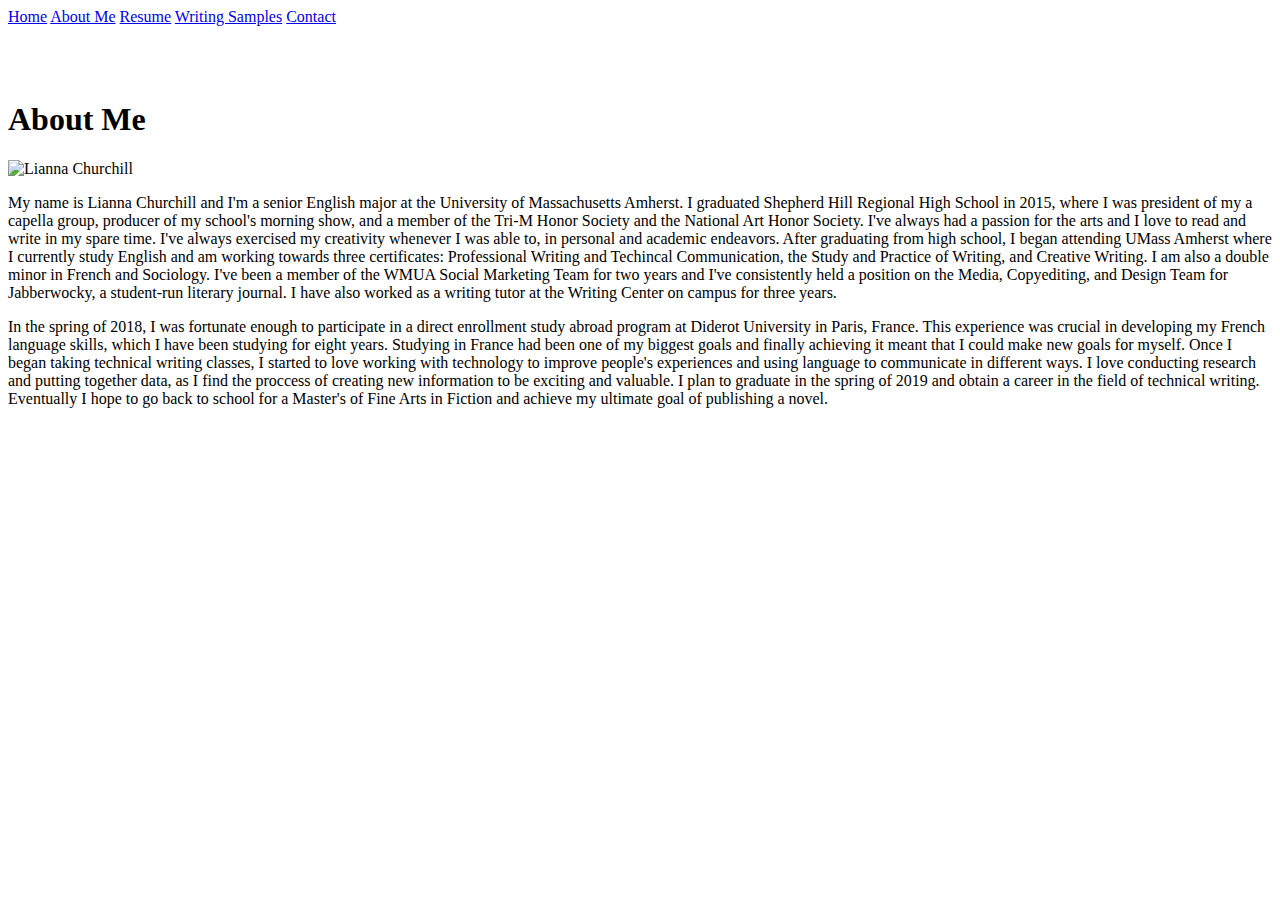
==== aboutme.html @ a36cda27 "Added portfolio HTML" ====
<!DOCTYPE html>
<html lang="en-US">
<head>
    <title>About Me</title>
    <link href="css/index.css" type="text/css" rel="stylesheet">
    <link href="https://fonts.googleapis.com/css?family=Montserrat" rel="stylesheet">
</head>
<body>
    <div class="navbar">
        <a href="index.html">Home</a>
        <a href="aboutme.html">About Me</a>
        <a href="resume.html">Resume</a>
        <a href="writingsamples.html">Writing Samples</a>
        <a href="contact.html">Contact</a>
    </div>
    <br><br><br>
    <h1>About Me</h1>
    <img src="images/headshot.jpg.JPG" alt="Lianna Churchill">
    <p>My name is Lianna Churchill and I'm a senior English major at the University of Massachusetts Amherst. I graduated Shepherd Hill Regional High School in 2015, where I was president of my a capella group, producer of my school's morning show, and a member of the Tri-M Honor Society and the National Art Honor Society. I've always had a passion for the arts and I love to read and write in my spare time. I've always exercised my creativity whenever I was able to, in personal and academic endeavors. After graduating from high school, I began attending UMass Amherst where I currently study English and am working towards three certificates: Professional Writing and Techincal Communication, the Study and Practice of Writing, and Creative Writing. I am also a double minor in French and Sociology. I've been a member of the WMUA Social Marketing Team for two years and I've consistently held a position on the Media, Copyediting, and Design Team for Jabberwocky, a student-run literary journal. I have also worked as a writing tutor at the Writing Center on campus for three years. </p>
    <p style="height: 180px"> In the spring of 2018, I was fortunate enough to participate in a direct enrollment study abroad program at Diderot University in Paris, France. This experience was crucial in developing my French language skills, which I have been studying for eight years. Studying in France had been one of my biggest goals and finally achieving it meant that I could make new goals for myself. Once I began taking technical writing classes, I started to love working with technology to improve people's experiences and using language to communicate in different ways. I love conducting research and putting together data, as I find the proccess of creating new information to be exciting and valuable. I plan to graduate in the spring of 2019 and obtain a career in the field of technical writing. Eventually I hope to go back to school for a Master's of Fine Arts in Fiction and achieve my ultimate goal of publishing a novel. </p>

</body>
</html>
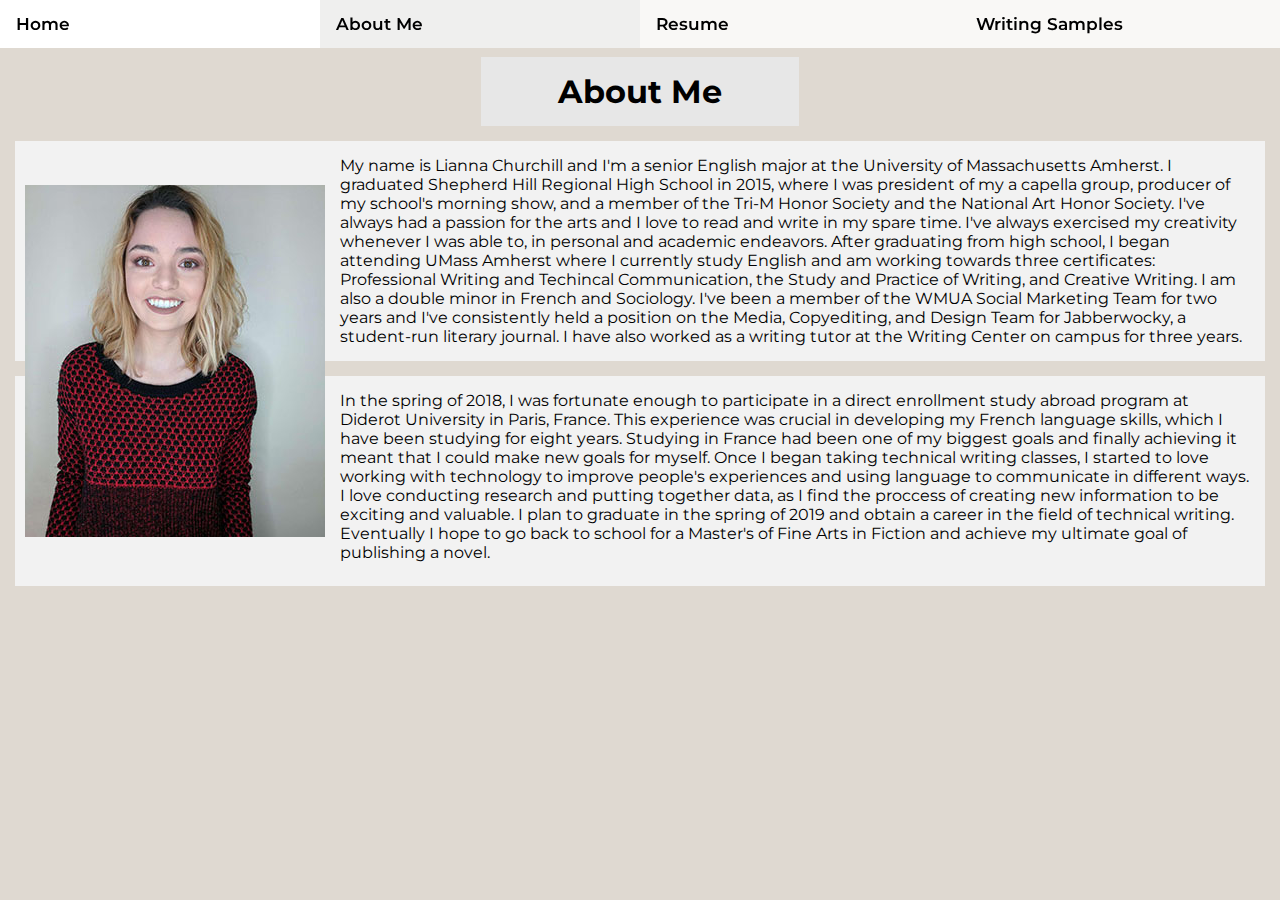
==== commit fc37aeca: "removed contact page embedded resume added a subtitle" ====
--- a/aboutme.html
+++ b/aboutme.html
@@ -8,10 +8,9 @@
 <body>
     <div class="navbar">
         <a href="index.html">Home</a>
-        <a href="aboutme.html">About Me</a>
+        <a href="aboutme.html" class="active">About Me</a>
         <a href="resume.html">Resume</a>
         <a href="writingsamples.html">Writing Samples</a>
-        <a href="contact.html">Contact</a>
     </div>
     <br><br><br>
     <h1>About Me</h1>
--- a/css/index.css
+++ b/css/index.css
@@ -0,0 +1,243 @@
+body,html {
+    height: 100%;
+    margin: 0;
+    font-family: 'Montserrat', sans-serif;
+    background-color: #DFD9D1;
+}
+.bg { /*sets background image on home and contact pg*/
+    background-image: url(../images/workspace.jpg);
+    height: 100%;
+    background-position: center;
+    background-repeat: no-repeat;
+    background-size: cover;
+    display: flex;
+    align-items: center;
+    justify-content: center;
+}
+h1 {
+    background-color: #E7E7E7;
+    text-align: center;
+    width: 9em;
+    padding: 15px;
+    margin: auto;
+}
+h2 {
+    background-color: #E7E7E7;
+    text-align: center;
+    width: 7em;
+    padding: 15px;
+    margin: 15px;
+}
+h3 {
+    background-color: rgba(255, 255, 255, .8);
+    color: black;
+    width: 200px;
+    height: 100px;
+    text-align: center;
+}
+p {
+    background-color: #F2F2F2;
+    padding: 15px;
+    margin: 15px;
+}
+ul {
+    background-color: #F2F2F2;
+    padding: 15px;
+    margin: 15px;
+}
+li {
+    margin-left: 15px;
+    margin-right: 15px;
+}
+hr { /*lines on resume*/
+    border: 2px solid black;
+}
+.navbar {
+    overflow: hidden;
+    background-color: rgba(255, 255, 255, .8);
+    color: black;
+    font-weight: 600;
+    display: flex;
+    position: fixed;
+    top: 0;
+    width: 100%;
+    z-index: 10;
+    height: 3em;
+}
+
+.navbar a {
+    float: left;
+    color: black;
+    text-align: center;
+    padding: 14px 16px;
+    text-decoration: none;
+    font-size: 17px;
+    text-align: center;
+    display: flex block;
+    flex: 100%;
+    justify-content: space-between;
+}
+
+.navbar a:hover {
+    background: white;
+    color: black;
+    transition: .8s ease;
+}
+
+.navbar a.active:not(:hover) {
+    background-color: rgba(236, 236, 236, 0.8);
+}
+.content {
+    text-align: center;
+}
+.icon { /*sets icons on home pg*/
+    display: inline-block;
+    text-align: center;
+    position: absolute;
+    top: 80%;
+}
+img { /*img on about me*/
+    float: left;
+    margin-top: 59px;
+    margin-left: 25px;
+    margin-right: 15px;
+    margin-bottom: 35px;
+}
+.resume { /*entire resume div*/
+    margin-top: 3em;
+    height: calc(100% - 3em);
+}
+.jobs p {
+    margin-bottom: 0;
+    padding-bottom: 5px;
+}
+.jobs ul {
+    margin-top: 0;
+    padding-top: 5px;
+}
+.contactinfo p{
+    text-align: center;
+    max-width: 500px;
+    margin-left: 125px;
+}
+.personal p {
+    margin-bottom: 0px;
+    padding-bottom: 0px;
+}
+.links p {
+    margin-top: 0px;
+    padding-top: 0px;
+}
+a.button {
+    padding: 10px;
+    margin: 0;
+    text-align: center;
+    text-decoration: none;
+    display: inline-block;
+    border: 3px #E7E7E7 solid;
+    height: 40px;
+    width: 300px;
+    vertical-align: middle;
+}
+a.button:link {
+    color: cadetblue;
+    background-color: rgba(255, 255, 255, .8);
+    position: relative;
+    text-decoration: none;
+}
+a.button:active {
+    color: darkcyan;
+}
+a.button:visited {
+    color: darkorange;
+    background-color: #ffc8aa;
+}
+a.button:hover {
+    color: black;
+    background-color: #D9D9D9;
+}
+a.links:link { /*specifies links not in nav bar*/
+        color:cadetblue;
+}
+a.links:visited {
+        color: darkgreen;
+}
+a.links:hover {
+        color:darkorange;
+        text-decoration: underline;
+}
+a.links:active {
+        color:cadetblue;
+}
+header {
+    text-align: center;
+    grid-area: header;
+    text-align: center;
+}
+.writing1 {
+    grid-area: writing1;
+}
+.writing2 {
+    grid-area: writing2;
+}
+.writing3 {
+    grid-area: writing3;
+}
+.writing4 {
+    grid-area: writing4;
+}
+.writing5 {
+    grid-area: writing5
+}
+.writing6 {
+    grid-area: writing6;
+}
+.gridwrapper h2 { /*style for the h2 heading in Writing Samples pg*/
+    margin-left: 41%;
+    margin-top: 20px;
+    margin-bottom: 30px;
+}
+.gridwrapper {
+    font-family: 'Montserrat', sans-serif;
+    color: black;
+    text-align: center;
+    margin-left: 100px;
+    margin-right: 100px;
+    display: grid;
+    grid-template-columns: 1fr 1fr 1fr;
+    grid-gap: 10px;
+    grid-template-areas:
+        "header header header"
+        "writing1 writing2 writing3"
+        "writing4 writing5 writing6";
+}
+.gridwrapper p {
+    padding: 20px;
+}
+.gridwrapper h3 {
+    padding: 10px;
+    position: relative;
+    height: 80px;
+    top: 30px;
+    vertical-align: middle;
+    margin-left: 70px;
+    text-align: center;
+}
+.contact p { /*only paragraph on Contact pg*/
+    text-align: center;
+    position: absolute;
+    top: 65%;
+    left: 24%;
+    margin: auto;
+    background-color: transparent;
+}
+
+#name {
+    position: relative;
+    display: flex;
+    justify-content: center;
+}
+#name .subtitle {
+    position: absolute;
+    top: 4em;
+}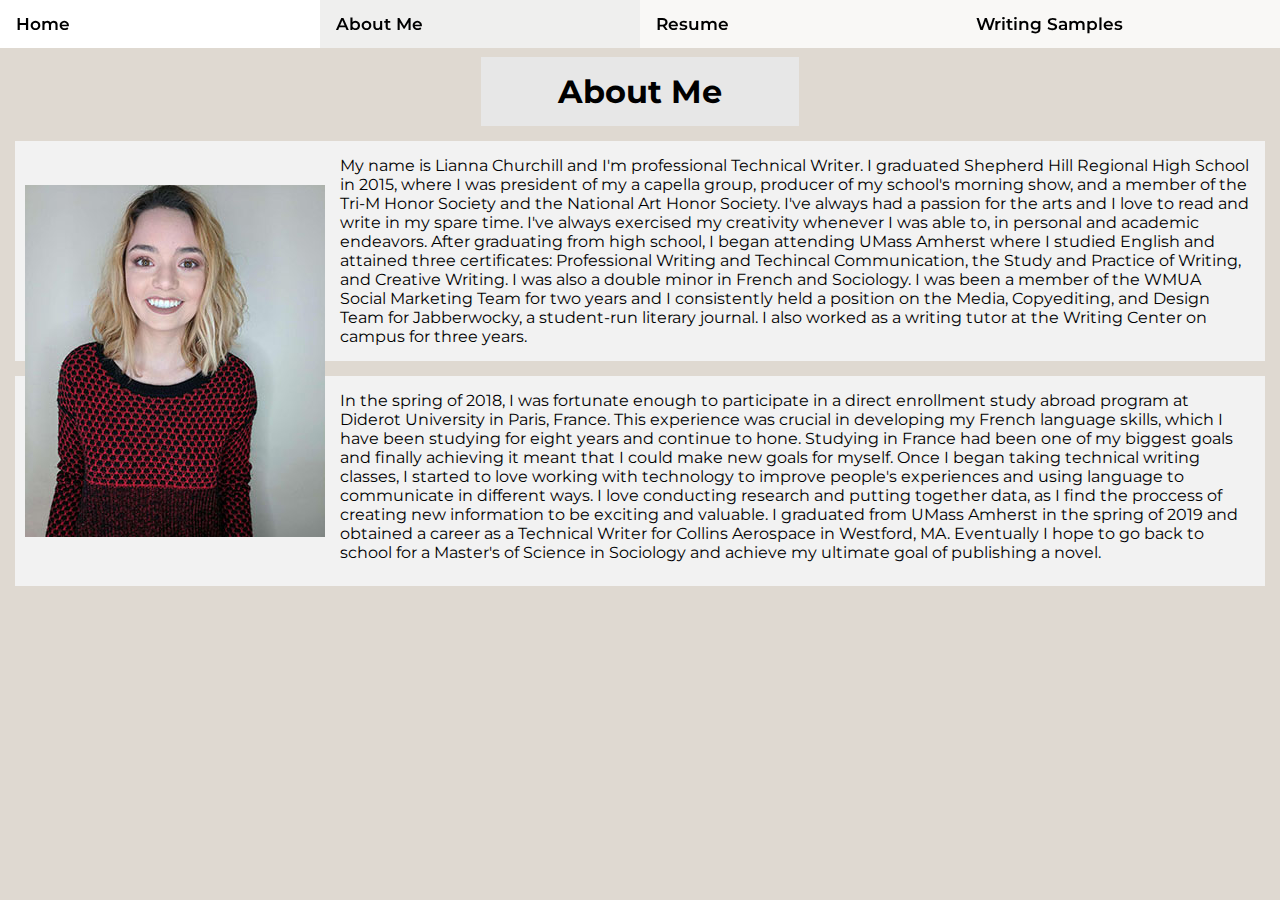
==== commit 6dca9a07: "Update aboutme.html" ====
--- a/aboutme.html
+++ b/aboutme.html
@@ -15,8 +15,8 @@
     <br><br><br>
     <h1>About Me</h1>
     <img src="images/headshot.jpg.JPG" alt="Lianna Churchill">
-    <p>My name is Lianna Churchill and I'm a senior English major at the University of Massachusetts Amherst. I graduated Shepherd Hill Regional High School in 2015, where I was president of my a capella group, producer of my school's morning show, and a member of the Tri-M Honor Society and the National Art Honor Society. I've always had a passion for the arts and I love to read and write in my spare time. I've always exercised my creativity whenever I was able to, in personal and academic endeavors. After graduating from high school, I began attending UMass Amherst where I currently study English and am working towards three certificates: Professional Writing and Techincal Communication, the Study and Practice of Writing, and Creative Writing. I am also a double minor in French and Sociology. I've been a member of the WMUA Social Marketing Team for two years and I've consistently held a position on the Media, Copyediting, and Design Team for Jabberwocky, a student-run literary journal. I have also worked as a writing tutor at the Writing Center on campus for three years. </p>
-    <p style="height: 180px"> In the spring of 2018, I was fortunate enough to participate in a direct enrollment study abroad program at Diderot University in Paris, France. This experience was crucial in developing my French language skills, which I have been studying for eight years. Studying in France had been one of my biggest goals and finally achieving it meant that I could make new goals for myself. Once I began taking technical writing classes, I started to love working with technology to improve people's experiences and using language to communicate in different ways. I love conducting research and putting together data, as I find the proccess of creating new information to be exciting and valuable. I plan to graduate in the spring of 2019 and obtain a career in the field of technical writing. Eventually I hope to go back to school for a Master's of Fine Arts in Fiction and achieve my ultimate goal of publishing a novel. </p>
+    <p>My name is Lianna Churchill and I'm professional Technical Writer. I graduated Shepherd Hill Regional High School in 2015, where I was president of my a capella group, producer of my school's morning show, and a member of the Tri-M Honor Society and the National Art Honor Society. I've always had a passion for the arts and I love to read and write in my spare time. I've always exercised my creativity whenever I was able to, in personal and academic endeavors. After graduating from high school, I began attending UMass Amherst where I studied English and attained three certificates: Professional Writing and Techincal Communication, the Study and Practice of Writing, and Creative Writing. I was also a double minor in French and Sociology. I was been a member of the WMUA Social Marketing Team for two years and I consistently held a position on the Media, Copyediting, and Design Team for Jabberwocky, a student-run literary journal. I also worked as a writing tutor at the Writing Center on campus for three years. </p>
+    <p style="height: 180px"> In the spring of 2018, I was fortunate enough to participate in a direct enrollment study abroad program at Diderot University in Paris, France. This experience was crucial in developing my French language skills, which I have been studying for eight years and continue to hone. Studying in France had been one of my biggest goals and finally achieving it meant that I could make new goals for myself. Once I began taking technical writing classes, I started to love working with technology to improve people's experiences and using language to communicate in different ways. I love conducting research and putting together data, as I find the proccess of creating new information to be exciting and valuable. I graduated from UMass Amherst in the spring of 2019 and obtained a career as a Technical Writer for Collins Aerospace in Westford, MA. Eventually I hope to go back to school for a Master's of Science in Sociology and achieve my ultimate goal of publishing a novel. </p>
 
 </body>
-</html>+</html>
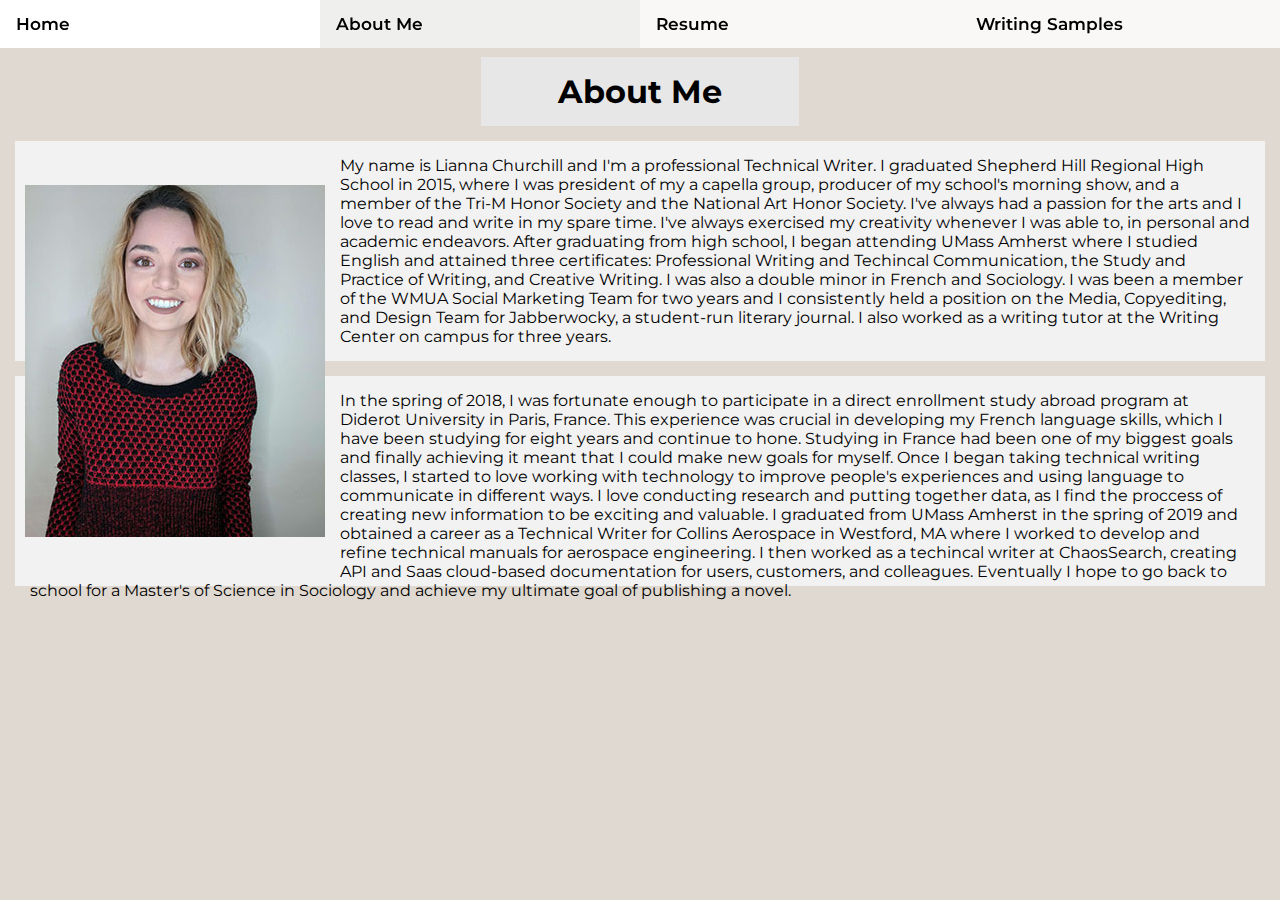
==== commit a1ae4f4e: "Update aboutme.html" ====
--- a/aboutme.html
+++ b/aboutme.html
@@ -15,8 +15,8 @@
     <br><br><br>
     <h1>About Me</h1>
     <img src="images/headshot.jpg.JPG" alt="Lianna Churchill">
-    <p>My name is Lianna Churchill and I'm professional Technical Writer. I graduated Shepherd Hill Regional High School in 2015, where I was president of my a capella group, producer of my school's morning show, and a member of the Tri-M Honor Society and the National Art Honor Society. I've always had a passion for the arts and I love to read and write in my spare time. I've always exercised my creativity whenever I was able to, in personal and academic endeavors. After graduating from high school, I began attending UMass Amherst where I studied English and attained three certificates: Professional Writing and Techincal Communication, the Study and Practice of Writing, and Creative Writing. I was also a double minor in French and Sociology. I was been a member of the WMUA Social Marketing Team for two years and I consistently held a position on the Media, Copyediting, and Design Team for Jabberwocky, a student-run literary journal. I also worked as a writing tutor at the Writing Center on campus for three years. </p>
-    <p style="height: 180px"> In the spring of 2018, I was fortunate enough to participate in a direct enrollment study abroad program at Diderot University in Paris, France. This experience was crucial in developing my French language skills, which I have been studying for eight years and continue to hone. Studying in France had been one of my biggest goals and finally achieving it meant that I could make new goals for myself. Once I began taking technical writing classes, I started to love working with technology to improve people's experiences and using language to communicate in different ways. I love conducting research and putting together data, as I find the proccess of creating new information to be exciting and valuable. I graduated from UMass Amherst in the spring of 2019 and obtained a career as a Technical Writer for Collins Aerospace in Westford, MA. Eventually I hope to go back to school for a Master's of Science in Sociology and achieve my ultimate goal of publishing a novel. </p>
+    <p>My name is Lianna Churchill and I'm a professional Technical Writer. I graduated Shepherd Hill Regional High School in 2015, where I was president of my a capella group, producer of my school's morning show, and a member of the Tri-M Honor Society and the National Art Honor Society. I've always had a passion for the arts and I love to read and write in my spare time. I've always exercised my creativity whenever I was able to, in personal and academic endeavors. After graduating from high school, I began attending UMass Amherst where I studied English and attained three certificates: Professional Writing and Techincal Communication, the Study and Practice of Writing, and Creative Writing. I was also a double minor in French and Sociology. I was been a member of the WMUA Social Marketing Team for two years and I consistently held a position on the Media, Copyediting, and Design Team for Jabberwocky, a student-run literary journal. I also worked as a writing tutor at the Writing Center on campus for three years. </p>
+    <p style="height: 180px"> In the spring of 2018, I was fortunate enough to participate in a direct enrollment study abroad program at Diderot University in Paris, France. This experience was crucial in developing my French language skills, which I have been studying for eight years and continue to hone. Studying in France had been one of my biggest goals and finally achieving it meant that I could make new goals for myself. Once I began taking technical writing classes, I started to love working with technology to improve people's experiences and using language to communicate in different ways. I love conducting research and putting together data, as I find the proccess of creating new information to be exciting and valuable. I graduated from UMass Amherst in the spring of 2019 and obtained a career as a Technical Writer for Collins Aerospace in Westford, MA where I worked to develop and refine technical manuals for aerospace engineering. I then worked as a techincal writer at ChaosSearch, creating API and Saas cloud-based documentation for users, customers, and colleagues. Eventually I hope to go back to school for a Master's of Science in Sociology and achieve my ultimate goal of publishing a novel. </p>
 
 </body>
 </html>
